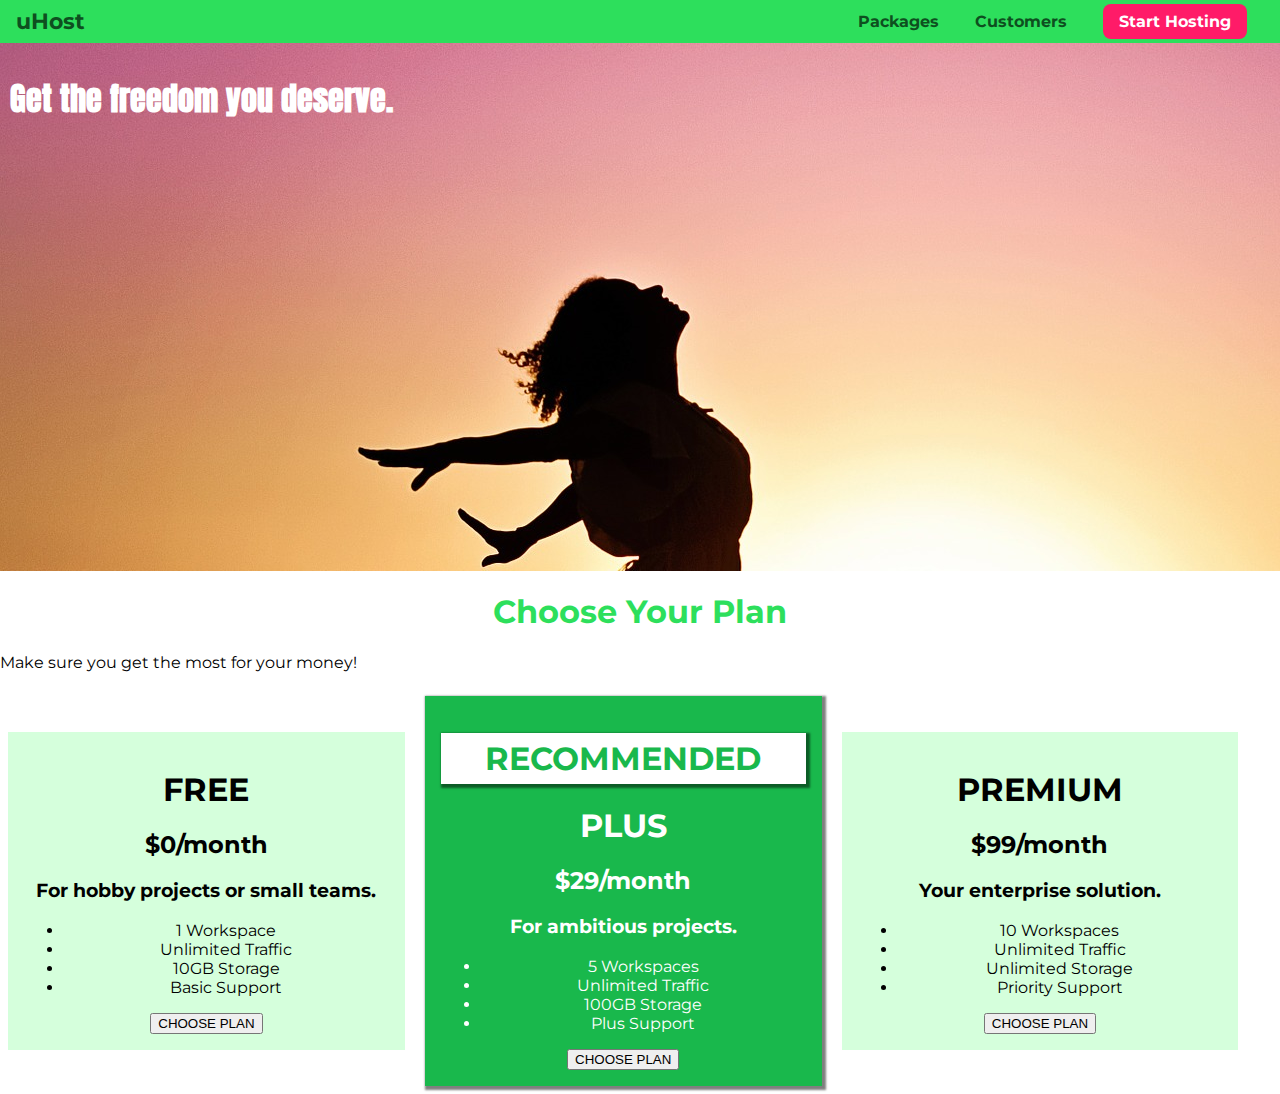
==== index.html @ 57143d35 "first upload" ====
<!DOCTYPE html>
<html lang="en">

<head>
    <meta charset="UTF-8">
    <meta http-equiv="X-UA-Compatible" content="ie=edge">
    <title>uHost</title>
    <link rel="shortcut icon" href="favicon.png">
    <link href="https://fonts.googleapis.com/css?family=Anton" rel="stylesheet">
    <link href="https://fonts.googleapis.com/css?family=Montserrat:400,700" rel="stylesheet">
    <link rel="stylesheet" href="main.css">
</head>

<body>
    <header class="main-header">
        <div>
            <a href="index.html" class="main-header__brand">
                uHost
            </a>
        </div>
        <nav class="main-nav">
            <ul class="main-nav__items">
                <li class="main-nav__item">
                    <a href="packages/index.html">Packages</a>
                </li>
                <li class="main-nav__item">
                    <a href="customers/index.html">Customers</a>
                </li>
                <li class="main-nav__item main-nav-item--cta">
                    <a href="start-hosting/index.html">Start Hosting</a>
                </li>
            </ul>
        </nav>
    </header>
    <main>
        <section id="product-overview">
            <h1>Get the freedom you deserve.</h1>
        </section>
        <section id="plans">
            <h1 class="section-title">Choose Your Plan</h1>
            <p>Make sure you get the most for your money!</p>
        </section>
        <div>
            <article class="plan">
                <h1>FREE</h1>
                <h2>$0/month</h2>
                <h3>For hobby projects or small teams.</h3>
                <ul>
                    <li>1 Workspace</li>
                    <li>Unlimited Traffic</li>
                    <li>10GB Storage</li>
                    <li>Basic Support</li>
                </ul>
                <div>
                    <button>CHOOSE PLAN</button>
                </div>
            </article>
            <article class="plan plan--highlighted">
                <h1 class="plan__annotation">RECOMMENDED</h1>
                <h1>PLUS</h1>
                <h2>$29/month</h2>
                <h3>For ambitious projects.</h3>
                <ul>
                    <li>5 Workspaces</li>
                    <li>Unlimited Traffic</li>
                    <li>100GB Storage</li>
                    <li>Plus Support</li>
                </ul>
                <div>
                    <button>CHOOSE PLAN</button>
                </div>
            </article>
            <article class="plan">
                <h1>PREMIUM</h1>
                <h2>$99/month</h2>
                <h3>Your enterprise solution.</h3>
                <ul>
                    <li>10 Workspaces</li>
                    <li>Unlimited Traffic</li>
                    <li>Unlimited Storage</li>
                    <li>Priority Support</li>
                </ul>
                <div>
                    <button>CHOOSE PLAN</button>
                </div>
            </article>
        </div>
    </main>
</body>

</html>
---- main.css ----
* {
    box-sizing: border-box;
}

body {
    font-family: 'Montserrat', sans-serif;
    margin: 0;
}

#product-overview {
    background: url(./freedom.jpg);
    width: 100%;
    height: 528px;
    padding: 10px;
    
}

.section-title {
    color: #2ddf5c;
}

#product-overview h1 {
    color: white;
    font-family: 'Anton', sans-serif;
}

/* h1 {
    font-family: sans-serif;
} */

.plan {
    background: #d5ffdc;
    text-align: center;
    display: inline-block;
    padding: 16px;
    margin: 8px;
    width: 31%;
    vertical-align: middle;
}

.plan--highlighted {
    background: #19b84c;
    color: white;
    box-shadow: 2px 2px 2px 2px rgba(0,0,0, .5)
}

.section-title {
    text-align: center;
}

.plan__annotation {
    background: white;
    color: #19b84c;
    padding: 6px;
    box-shadow: 2px 2px 2px 2px rgba(0,0,0, .5);
}


.main-header {
    width: 100%;
    background: #2ddf5c;
    padding: 8px 16px;
}

.main-header > div {
    display: inline-block;
    vertical-align: middle;
}

.main-header__brand {
    color: #0e4f1f;
    text-decoration: none;
    font-weight: bold;
    font-size: 22px;
}

.main-nav {
    display: inline-block;
    text-align: right;
    width: calc(100% - 74px);
    vertical-align: middle;
}

.main-nav__items {
    margin: 0;
    padding: 0;
    list-style: none;
}

.main-nav__item {
    display: inline-block;
    margin: 0px 16px;
}

.main-nav__item > a {
    text-decoration: none;
    color: #0e4f1f;
    font-weight: bold;
    padding: 3px 0;
}

.main-nav__item > a:hover,
.main-nav__item > a:active {
    color: white;
    border-bottom: 2px solid white
}

.main-nav-item--cta a {
    color: white;
    background: #ff1b68;
    padding: 8px 16px;
    border-radius: 8px;
}

.main-nav-item--cta a:hover,
.main-nav-item--cta a:active {
    color: #ff1b68;
    background: white;
    border: none;
}
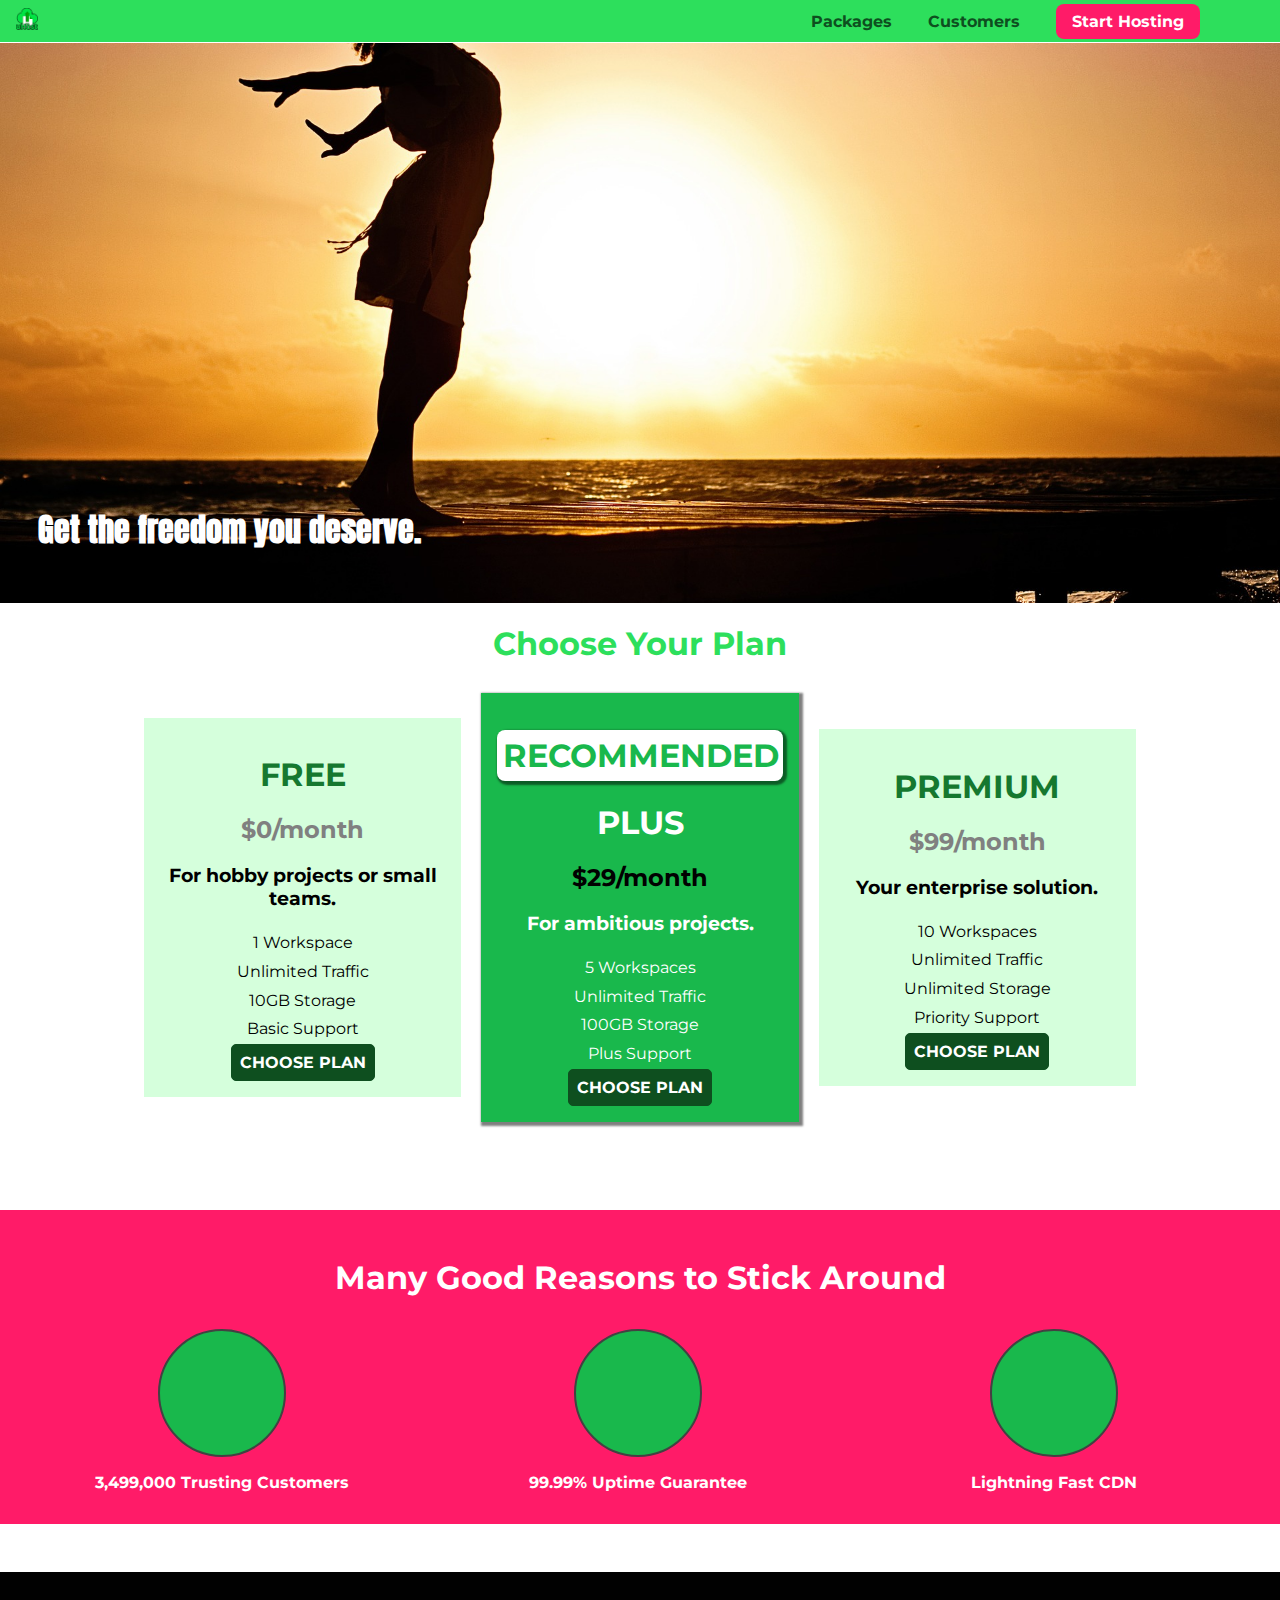
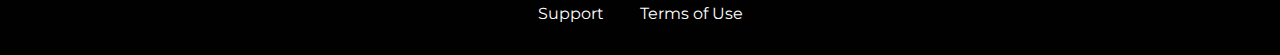
==== commit 0c354947: "packages page done" ====
--- a/index.html
+++ b/index.html
@@ -5,9 +5,10 @@
     <meta charset="UTF-8">
     <meta http-equiv="X-UA-Compatible" content="ie=edge">
     <title>uHost</title>
-    <link rel="shortcut icon" href="favicon.png">
+    <link rel="shortcut icon" href="./images/favicon.png">
     <link href="https://fonts.googleapis.com/css?family=Anton" rel="stylesheet">
     <link href="https://fonts.googleapis.com/css?family=Montserrat:400,700" rel="stylesheet">
+    <link rel="stylesheet" href="shared.css">
     <link rel="stylesheet" href="main.css">
 </head>
 
@@ -15,7 +16,7 @@
     <header class="main-header">
         <div>
             <a href="index.html" class="main-header__brand">
-                uHost
+                <img src="./images/uhost-icon.png" alt="uHost - Your favorite hosting company">
             </a>
         </div>
         <nav class="main-nav">
@@ -38,54 +39,89 @@
         </section>
         <section id="plans">
             <h1 class="section-title">Choose Your Plan</h1>
-            <p>Make sure you get the most for your money!</p>
+            <!-- <p>Make sure you get the most for your money!</p> -->
         </section>
-        <div>
+        <div class="plan__list">
             <article class="plan">
-                <h1>FREE</h1>
-                <h2>$0/month</h2>
+                <h1 class="plan__title">FREE</h1>
+                <h2 class="plan__price">$0/month</h2>
                 <h3>For hobby projects or small teams.</h3>
-                <ul>
+                <ul class="plan__features">
                     <li>1 Workspace</li>
                     <li>Unlimited Traffic</li>
                     <li>10GB Storage</li>
                     <li>Basic Support</li>
                 </ul>
                 <div>
-                    <button>CHOOSE PLAN</button>
+                    <button class="button">CHOOSE PLAN</button>
                 </div>
             </article>
             <article class="plan plan--highlighted">
                 <h1 class="plan__annotation">RECOMMENDED</h1>
-                <h1>PLUS</h1>
-                <h2>$29/month</h2>
+                <h1 class="plan__title">PLUS</h1>
+                <h2 class="plan__price">$29/month</h2>
                 <h3>For ambitious projects.</h3>
-                <ul>
+                <ul class="plan__features">
                     <li>5 Workspaces</li>
                     <li>Unlimited Traffic</li>
                     <li>100GB Storage</li>
                     <li>Plus Support</li>
                 </ul>
                 <div>
-                    <button>CHOOSE PLAN</button>
+                    <button class="button">CHOOSE PLAN</button>
                 </div>
             </article>
             <article class="plan">
-                <h1>PREMIUM</h1>
-                <h2>$99/month</h2>
+                <h1 class="plan__title">PREMIUM</h1>
+                <h2 class="plan__price">$99/month</h2>
                 <h3>Your enterprise solution.</h3>
-                <ul>
+                <ul class="plan__features">
                     <li>10 Workspaces</li>
                     <li>Unlimited Traffic</li>
                     <li>Unlimited Storage</li>
                     <li>Priority Support</li>
                 </ul>
                 <div>
-                    <button>CHOOSE PLAN</button>
+                    <button class="button">CHOOSE PLAN</button>
                 </div>
             </article>
         </div>
+        <section id="key-features">
+            <h1 class="section-title">Many Good Reasons to Stick Around</h1>
+            <ul class="features-list">
+                <li class="feature-item">
+                    <div class="key__image">
+
+                    </div>
+                    <p class="product-features">3,499,000 Trusting Customers</p>
+                </li>
+                <li class="feature-item">
+                    <div class="key__image">
+
+                    </div>
+                    <p class="product-features">99.99% Uptime Guarantee</p>
+                </li>
+                <li class="feature-item">
+                    <div class="key__image">
+
+                    </div>
+                    <p class="product-features">Lightning Fast CDN</p>
+                </li>
+            </ul>
+        </section>
     </main>
+    <footer class="main-footer">
+        <nav>
+            <ul class="main-footer__links">
+                <li class="main-footer__link">
+                    <a href="">Support</a>
+                </li>
+                <li class="main-footer__link">
+                    <a href="">Terms of Use</a>
+                </li>
+            </ul>
+        </nav>
+    </footer>
 </body>
 
 </html>--- a/shared.css
+++ b/shared.css
@@ -0,0 +1,130 @@
+* {
+    box-sizing: border-box;
+}
+
+body {
+    font-family: 'Montserrat', sans-serif;
+    margin: 0;
+}
+
+.main-header {
+    width: 100%;
+    position: fixed;
+    top: 0;
+    left: 0;
+    background: #2ddf5c;
+    padding: 8px 16px;
+    z-index: 2;
+}
+
+.main-header > div {
+    display: inline-block;
+    vertical-align: middle;
+}
+
+.main-header__brand {
+    /* color: #0e4f1f; */
+    /* text-decoration: none;
+    font-weight: bold;
+    font-size: 22px; */
+    display: inline-block;
+    height: 22px;
+}
+
+.main-header__brand img {
+    height: 100%;
+}
+
+.main-nav {
+    display: inline-block;
+    text-align: right;
+    width: calc(100% - 74px);
+    vertical-align: middle;
+}
+
+.main-nav__items {
+    margin: 0;
+    padding: 0;
+    list-style: none;
+}
+
+.main-nav__item {
+    display: inline-block;
+    margin: 0px 16px;
+}
+
+.main-nav__item > a {
+    text-decoration: none;
+    color: #0e4f1f;
+    font-weight: bold;
+    padding: 3px 0;
+}
+
+.main-nav__item > a:hover,
+.main-nav__item > a:active {
+    color: white;
+    border-bottom: 2px solid white
+}
+
+.main-nav-item--cta a {
+    color: white;
+    background: #ff1b68;
+    padding: 8px 16px;
+    border-radius: 8px;
+}
+
+.main-nav-item--cta a:hover,
+.main-nav-item--cta a:active {
+    color: #ff1b68;
+    background: white;
+    border: none;
+}
+
+.main-footer {
+    background: #010101;
+    padding: 32px;
+    margin-top: 48px;
+}
+
+.main-footer__links {
+    list-style: none;
+    margin: 0;
+    padding: 0;
+    text-align: center;
+}
+
+.main-footer__link {
+    display: inline-block;
+    margin: 0 16px;
+}
+
+.main-footer__link a {
+    color: white;
+    text-decoration: none;
+}
+
+.main-footer__link a:hover,
+.main-footer__link a:active {
+    color: #ccc;
+}
+
+.button {
+    background: #0e4f1f;
+    color: white;
+    font: inherit;
+    border: 1.5px solid #0e4f1f;
+    padding: 8px;
+    border-radius: 5px;
+    font-weight: bold;
+    cursor: pointer;
+}
+
+.button:hover,
+.button:active {
+    background: white;
+    color: #0e4f1f;
+}
+
+.button:focus {
+    outline: none;
+}--- a/main.css
+++ b/main.css
@@ -1,18 +1,11 @@
-* {
-    box-sizing: border-box;
-}
-
-body {
-    font-family: 'Montserrat', sans-serif;
-    margin: 0;
-}
 
 #product-overview {
-    background: url(./freedom.jpg);
+    background: url(./images/freedom.jpg) left 10% bottom 20%/cover no-repeat border-box;
     width: 100%;
-    height: 528px;
+    height: 560px;
     padding: 10px;
-    
+    margin-top: 43px;
+    position: relative;
 }
 
 .section-title {
@@ -22,6 +15,9 @@
 #product-overview h1 {
     color: white;
     font-family: 'Anton', sans-serif;
+    position: absolute;
+    bottom: 5%;
+    left: 3%;
 }
 
 /* h1 {
@@ -36,6 +32,12 @@
     margin: 8px;
     width: 31%;
     vertical-align: middle;
+}
+
+.plan__list {
+    width: 80%;
+    margin: auto;
+    text-align: center;
 }
 
 .plan--highlighted {
@@ -53,70 +55,66 @@
     color: #19b84c;
     padding: 6px;
     box-shadow: 2px 2px 2px 2px rgba(0,0,0, .5);
+    border-radius: 8px;
+}
+.plan__title{
+    color: #15782f;
+}
+
+.plan__price {
+    color: grey;
+}
+
+.plan--highlighted .plan__title {
+    color: #ffffff;
+}
+.plan--highlighted .plan__price {
+    color: #010101;
+}
+
+.plan__features {
+    list-style: none;
+    margin: 0;
+    padding: 0;
+    line-height: 1.8;
 }
 
 
-.main-header {
-    width: 100%;
-    background: #2ddf5c;
-    padding: 8px 16px;
+#key-features{
+    background: #ff1b68;
+    margin-top: 80px;
+    padding: 16px;
 }
 
-.main-header > div {
+#key-features > h1 {
+    color: white;
+    margin: 32px;
+}
+
+.features-list {
+    list-style: none;
+    margin: 0;
+    padding: 0;
+}
+
+.feature-item {
     display: inline-block;
+    width: 33%;
     vertical-align: middle;
 }
 
-.main-header__brand {
-    color: #0e4f1f;
-    text-decoration: none;
+.product-features {
+    text-align: center;
+    color: white;
     font-weight: bold;
-    font-size: 22px;
 }
 
-.main-nav {
-    display: inline-block;
-    text-align: right;
-    width: calc(100% - 74px);
-    vertical-align: middle;
+.key__image {
+    background: #19b84c;
+    width: 128px;
+    height: 128px;
+    border: 2px solid #424242;
+    border-radius: 50%;
+    margin: 0 auto;
 }
 
-.main-nav__items {
-    margin: 0;
-    padding: 0;
-    list-style: none;
-}
-
-.main-nav__item {
-    display: inline-block;
-    margin: 0px 16px;
-}
-
-.main-nav__item > a {
-    text-decoration: none;
-    color: #0e4f1f;
-    font-weight: bold;
-    padding: 3px 0;
-}
-
-.main-nav__item > a:hover,
-.main-nav__item > a:active {
-    color: white;
-    border-bottom: 2px solid white
-}
-
-.main-nav-item--cta a {
-    color: white;
-    background: #ff1b68;
-    padding: 8px 16px;
-    border-radius: 8px;
-}
-
-.main-nav-item--cta a:hover,
-.main-nav-item--cta a:active {
-    color: #ff1b68;
-    background: white;
-    border: none;
-}
-
-
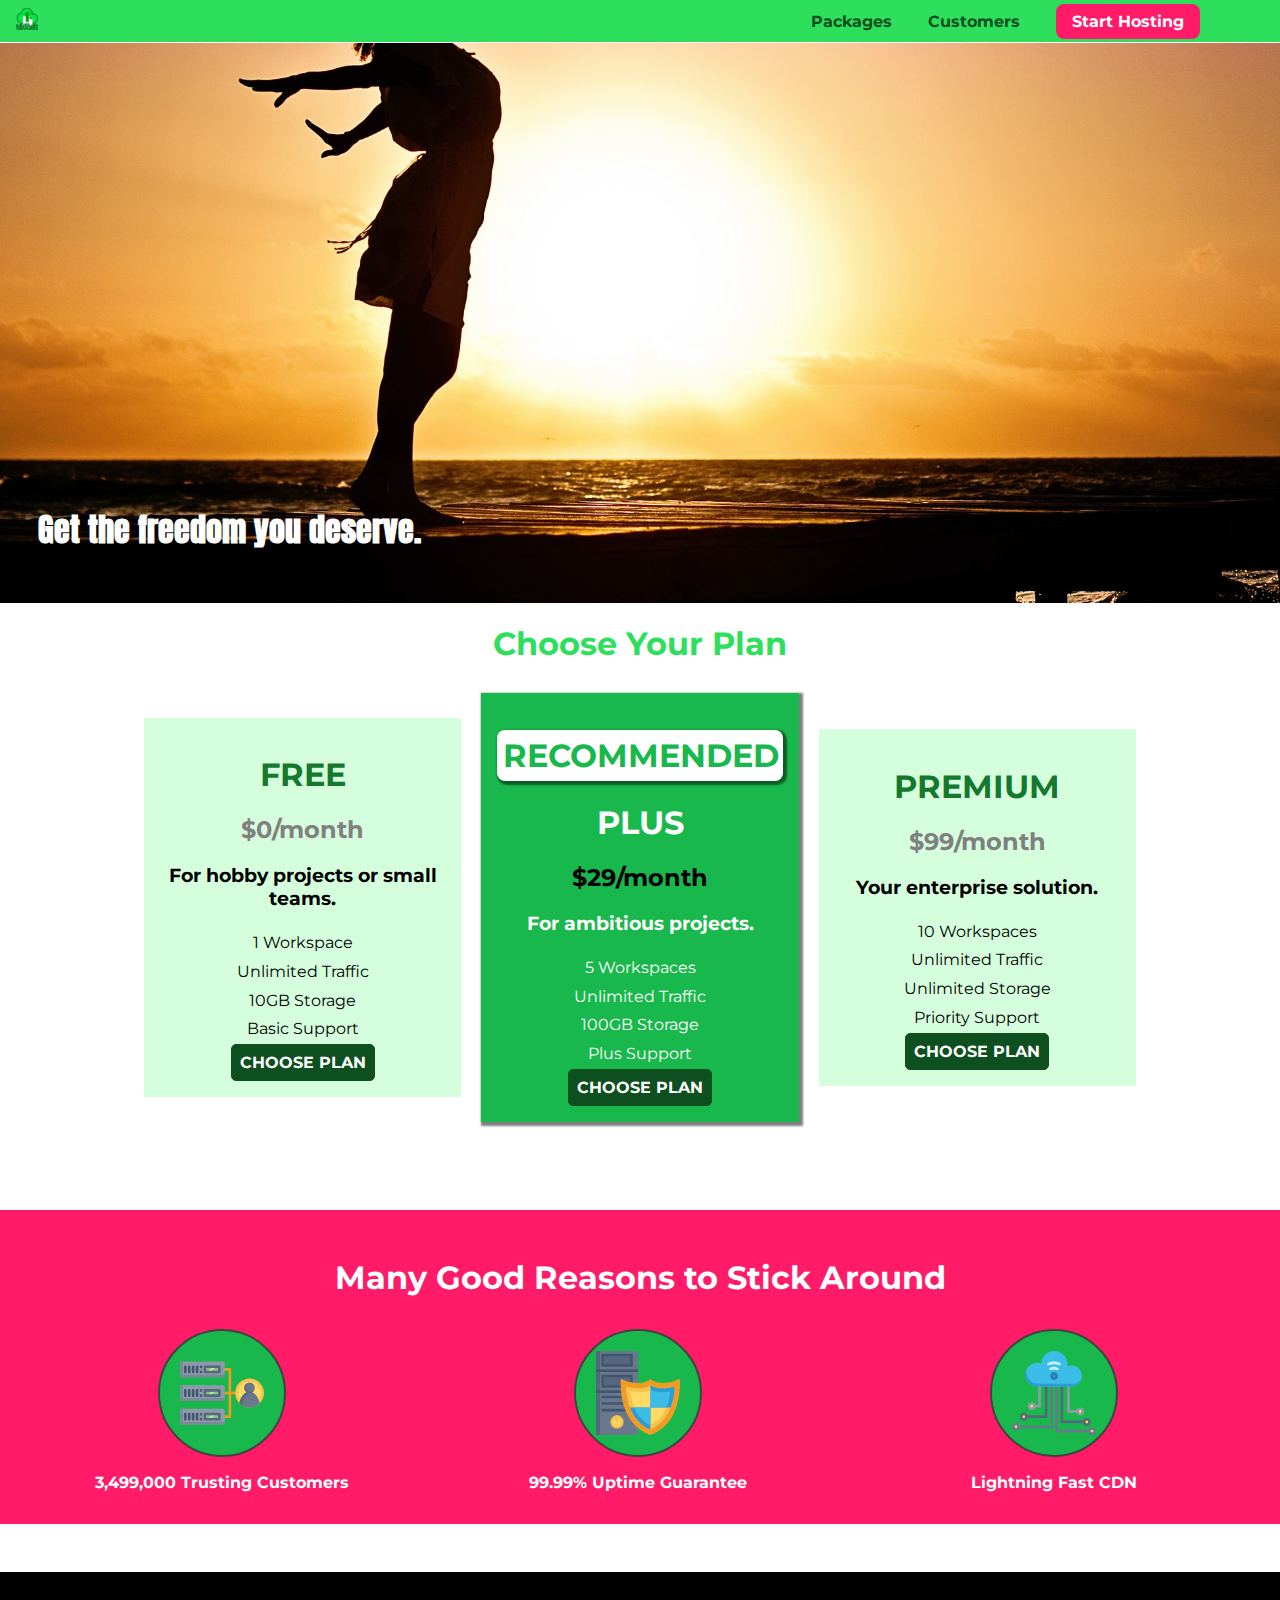
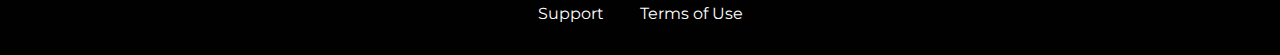
==== commit e5ea8f48: "adding in SVGs" ====
--- a/index.html
+++ b/index.html
@@ -22,10 +22,10 @@
         <nav class="main-nav">
             <ul class="main-nav__items">
                 <li class="main-nav__item">
-                    <a href="packages/index.html">Packages</a>
+                    <a href="./packages/index.html">Packages</a>
                 </li>
                 <li class="main-nav__item">
-                    <a href="customers/index.html">Customers</a>
+                    <a href="./customers/index 2.html">Customers</a>
                 </li>
                 <li class="main-nav__item main-nav-item--cta">
                     <a href="start-hosting/index.html">Start Hosting</a>
@@ -91,19 +91,184 @@
             <ul class="features-list">
                 <li class="feature-item">
                     <div class="key__image">
-
+                        <svg viewBox="0 0 512 512">
+                                <path style="fill:#F09B24;" d="M344,248h-32V112c0-4.418-3.582-8-8-8h-40c-4.418,0-8,3.582-8,8s3.582,8,8,8h32v128h-32  c-4.418,0-8,3.582-8,8s3.582,8,8,8h32v128h-32c-4.418,0-8,3.582-8,8s3.582,8,8,8h40c4.418,0,8-3.582,8-8V264h32c4.418,0,8-3.582,8-8  S348.418,248,344,248z"
+                                />
+                                <path style="fill:#8E9AA9;" d="M264,64H8c-4.418,0-8,3.582-8,8v80c0,4.418,3.582,8,8,8h256c4.418,0,8-3.582,8-8V72  C272,67.582,268.418,64,264,64z"
+                                />
+                                <path style="fill:#7C899B;" d="M24,144c-4.418,0-8-3.582-8-8V64H8c-4.418,0-8,3.582-8,8v80c0,4.418,3.582,8,8,8h256  c4.418,0,8-3.582,8-8v-8H24z"
+                                />
+                                <rect x="152" y="96" style="fill:#B8E3A8;" width="88" height="32" />
+                                <g>
+                                    <polygon style="fill:#7EC97D;" points="152,96 152,128 166,128 198,96  " />
+                                    <polygon style="fill:#7EC97D;" points="220,96 188,128 240,128 240,96  " />
+                                </g>
+                                <path style="fill:#56677E;" d="M240,136h-88c-4.418,0-8-3.582-8-8V96c0-4.418,3.582-8,8-8h88c4.418,0,8,3.582,8,8v32  C248,132.418,244.418,136,240,136z M160,120h72v-16h-72V120z"
+                                />
+                                <g>
+                                    <path style="fill:#435670;" d="M32,136c-4.418,0-8-3.582-8-8V96c0-4.418,3.582-8,8-8s8,3.582,8,8v32C40,132.418,36.418,136,32,136z   "
+                                    />
+                                    <path style="fill:#435670;" d="M56,136c-4.418,0-8-3.582-8-8V96c0-4.418,3.582-8,8-8s8,3.582,8,8v32C64,132.418,60.418,136,56,136z   "
+                                    />
+                                    <path style="fill:#435670;" d="M80,136c-4.418,0-8-3.582-8-8V96c0-4.418,3.582-8,8-8s8,3.582,8,8v32C88,132.418,84.418,136,80,136z   "
+                                    />
+                                    <path style="fill:#435670;" d="M104,136c-4.418,0-8-3.582-8-8V96c0-4.418,3.582-8,8-8s8,3.582,8,8v32   C112,132.418,108.418,136,104,136z"
+                                    />
+                                    <path style="fill:#435670;" d="M128,105c-4.418,0-8-3.582-8-8v-1c0-4.418,3.582-8,8-8s8,3.582,8,8v1   C136,101.418,132.418,105,128,105z"
+                                    />
+                                    <path style="fill:#435670;" d="M128,136c-4.418,0-8-3.582-8-8v-1c0-4.418,3.582-8,8-8s8,3.582,8,8v1   C136,132.418,132.418,136,128,136z"
+                                    />
+                                </g>
+                                <path style="fill:#8E9AA9;" d="M264,208H8c-4.418,0-8,3.582-8,8v80c0,4.418,3.582,8,8,8h256c4.418,0,8-3.582,8-8v-80  C272,211.582,268.418,208,264,208z"
+                                />
+                                <path style="fill:#7C899B;" d="M24,288c-4.418,0-8-3.582-8-8v-72H8c-4.418,0-8,3.582-8,8v80c0,4.418,3.582,8,8,8h256  c4.418,0,8-3.582,8-8v-8H24z"
+                                />
+                                <rect x="152" y="240" style="fill:#B8E3A8;" width="88" height="32" />
+                                <g>
+                                    <polygon style="fill:#7EC97D;" points="152,240 152,272 166,272 198,240  " />
+                                    <polygon style="fill:#7EC97D;" points="220,240 188,272 240,272 240,240  " />
+                                </g>
+                                <path style="fill:#56677E;" d="M240,280h-88c-4.418,0-8-3.582-8-8v-32c0-4.418,3.582-8,8-8h88c4.418,0,8,3.582,8,8v32  C248,276.418,244.418,280,240,280z M160,264h72v-16h-72V264z"
+                                />
+                                <g>
+                                    <path style="fill:#435670;" d="M32,280c-4.418,0-8-3.582-8-8v-32c0-4.418,3.582-8,8-8s8,3.582,8,8v32C40,276.418,36.418,280,32,280   z"
+                                    />
+                                    <path style="fill:#435670;" d="M56,280c-4.418,0-8-3.582-8-8v-32c0-4.418,3.582-8,8-8s8,3.582,8,8v32C64,276.418,60.418,280,56,280   z"
+                                    />
+                                    <path style="fill:#435670;" d="M80,280c-4.418,0-8-3.582-8-8v-32c0-4.418,3.582-8,8-8s8,3.582,8,8v32C88,276.418,84.418,280,80,280   z"
+                                    />
+                                    <path style="fill:#435670;" d="M104,280c-4.418,0-8-3.582-8-8v-32c0-4.418,3.582-8,8-8s8,3.582,8,8v32   C112,276.418,108.418,280,104,280z"
+                                    />
+                                    <path style="fill:#435670;" d="M128,249c-4.418,0-8-3.582-8-8v-1c0-4.418,3.582-8,8-8s8,3.582,8,8v1   C136,245.418,132.418,249,128,249z"
+                                    />
+                                    <path style="fill:#435670;" d="M128,280c-4.418,0-8-3.582-8-8v-1c0-4.418,3.582-8,8-8s8,3.582,8,8v1   C136,276.418,132.418,280,128,280z"
+                                    />
+                                </g>
+                                <path style="fill:#8E9AA9;" d="M264,352H8c-4.418,0-8,3.582-8,8v80c0,4.418,3.582,8,8,8h256c4.418,0,8-3.582,8-8v-80  C272,355.582,268.418,352,264,352z"
+                                />
+                                <path style="fill:#7C899B;" d="M24,432c-4.418,0-8-3.582-8-8v-72H8c-4.418,0-8,3.582-8,8v80c0,4.418,3.582,8,8,8h256  c4.418,0,8-3.582,8-8v-8H24z"
+                                />
+                                <rect x="152" y="384" style="fill:#B8E3A8;" width="88" height="32" />
+                                <g>
+                                    <polygon style="fill:#7EC97D;" points="152,384 152,416 166,416 198,384  " />
+                                    <polygon style="fill:#7EC97D;" points="220,384 188,416 240,416 240,384  " />
+                                </g>
+                                <path style="fill:#56677E;" d="M240,424h-88c-4.418,0-8-3.582-8-8v-32c0-4.418,3.582-8,8-8h88c4.418,0,8,3.582,8,8v32  C248,420.418,244.418,424,240,424z M160,408h72v-16h-72V408z"
+                                />
+                                <g>
+                                    <path style="fill:#435670;" d="M32,424c-4.418,0-8-3.582-8-8v-32c0-4.418,3.582-8,8-8s8,3.582,8,8v32C40,420.418,36.418,424,32,424   z"
+                                    />
+                                    <path style="fill:#435670;" d="M56,424c-4.418,0-8-3.582-8-8v-32c0-4.418,3.582-8,8-8s8,3.582,8,8v32C64,420.418,60.418,424,56,424   z"
+                                    />
+                                    <path style="fill:#435670;" d="M80,424c-4.418,0-8-3.582-8-8v-32c0-4.418,3.582-8,8-8s8,3.582,8,8v32C88,420.418,84.418,424,80,424   z"
+                                    />
+                                    <path style="fill:#435670;" d="M104,424c-4.418,0-8-3.582-8-8v-32c0-4.418,3.582-8,8-8s8,3.582,8,8v32   C112,420.418,108.418,424,104,424z"
+                                    />
+                                    <path style="fill:#435670;" d="M128,393c-4.418,0-8-3.582-8-8v-1c0-4.418,3.582-8,8-8s8,3.582,8,8v1   C136,389.418,132.418,393,128,393z"
+                                    />
+                                    <path style="fill:#435670;" d="M128,424c-4.418,0-8-3.582-8-8v-1c0-4.418,3.582-8,8-8s8,3.582,8,8v1   C136,420.418,132.418,424,128,424z"
+                                    />
+                                </g>
+                                <path style="fill:#F7C14D;" d="M424,168c-48.523,0-88,39.477-88,88s39.477,88,88,88s88-39.477,88-88S472.523,168,424,168z" />
+                                <path style="fill:#FFDB66;" d="M424,184c-39.701,0-72,32.299-72,72s32.299,72,72,72s72-32.299,72-72S463.701,184,424,184z" />
+                                <path style="fill:#69788D;" d="M484.893,314.16C476.393,274.588,451.922,248,424,248s-52.393,26.588-60.893,66.16  c-0.605,2.82,0.354,5.749,2.511,7.664C381.731,336.124,402.465,344,424,344s42.269-7.876,58.381-22.176  C484.539,319.909,485.498,316.98,484.893,314.16z"
+                                />
+                                <path style="fill:#56677E;" d="M434.053,249.171C430.768,248.403,427.411,248,424,248c-27.922,0-52.393,26.588-60.893,66.16  c-0.605,2.82,0.354,5.749,2.511,7.664c3.383,3.002,6.979,5.703,10.734,8.125C384.904,286.243,407.373,255.378,434.053,249.171z"
+                                />
+                                <path style="fill:#69788D;" d="M424,192c-17.645,0-32,14.355-32,32s14.355,32,32,32s32-14.355,32-32S441.645,192,424,192z" />
+                                <path style="fill:#56677E;" d="M432,248c-17.645,0-32-14.355-32-32c0-6.783,2.128-13.076,5.742-18.258  C397.444,203.53,392,213.138,392,224c0,17.645,14.355,32,32,32c10.862,0,20.471-5.444,26.258-13.742  C445.076,245.872,438.783,248,432,248z"
+                                />
+    
+                        </svg>
                     </div>
                     <p class="product-features">3,499,000 Trusting Customers</p>
                 </li>
                 <li class="feature-item">
                     <div class="key__image">
-
+                        <svg viewBox="0 0 512 512">
+                                <path style="fill:#69788D;" d="M248,0H8C3.582,0,0,3.582,0,8v496c0,4.418,3.582,8,8,8h240c4.418,0,8-3.582,8-8V8  C256,3.582,252.418,0,248,0z"
+                                />
+                                <path style="fill:#56677E;" d="M24,504V8c0-4.418,3.582-8,8-8H8C3.582,0,0,3.582,0,8v496c0,4.418,3.582,8,8,8h24  C27.582,512,24,508.418,24,504z"
+                                />
+                                <g>
+                                    <rect x="0" y="112" style="fill:#435670;" width="256" height="16" />
+                                    <rect x="0" y="240" style="fill:#435670;" width="256" height="16" />
+                                </g>
+                                <path style="fill:#F7C14D;" d="M128,392c-22.056,0-40,17.944-40,40s17.944,40,40,40s40-17.944,40-40S150.056,392,128,392z" />
+                                <path style="fill:#FFDB66;" d="M128,408c-13.233,0-24,10.767-24,24s10.767,24,24,24s24-10.767,24-24S141.233,408,128,408z" />
+                                <path style="fill:#F7C14D;" d="M128,392c-2.739,0-5.414,0.278-8,0.805V424c0,4.418,3.582,8,8,8c4.418,0,8-3.582,8-8v-31.195  C133.414,392.278,130.739,392,128,392z"
+                                />
+                                <g>
+                                    <path style="fill:#435670;" d="M216,288H40c-4.418,0-8-3.582-8-8s3.582-8,8-8h176c4.418,0,8,3.582,8,8S220.418,288,216,288z"
+                                    />
+                                    <path style="fill:#435670;" d="M216,328H40c-4.418,0-8-3.582-8-8s3.582-8,8-8h176c4.418,0,8,3.582,8,8S220.418,328,216,328z"
+                                    />
+                                    <path style="fill:#435670;" d="M216,368H40c-4.418,0-8-3.582-8-8s3.582-8,8-8h176c4.418,0,8,3.582,8,8S220.418,368,216,368z"
+                                    />
+                                    <path style="fill:#435670;" d="M216,16H40c-4.418,0-8,3.582-8,8v64c0,4.418,3.582,8,8,8h176c4.418,0,8-3.582,8-8V24   C224,19.582,220.418,16,216,16z"
+                                    />
+                                </g>
+                                <rect x="48" y="32" style="fill:#56677E;" width="160" height="48" />
+                                <path style="fill:#435670;" d="M216,144H40c-4.418,0-8,3.582-8,8v64c0,4.418,3.582,8,8,8h176c4.418,0,8-3.582,8-8v-64  C224,147.582,220.418,144,216,144z"
+                                />
+                                <rect x="48" y="160" style="fill:#56677E;" width="160" height="48" />
+                                <path style="fill:#F09B24;" d="M511.747,180.237c-0.194-6.537-8.107-10.107-13.135-5.894c-5.6,4.693-42.904,21.282-98.514,21.282  c-33.45,0-64.625-20.999-64.929-21.206c-2.9-1.991-6.764-1.85-9.512,0.346c-2.677,2.135-27.201,20.86-63.793,20.86  c-55.607,0-92.914-16.589-98.515-21.282c-5.028-4.211-12.941-0.645-13.135,5.894c-1.634,54.834,4.655,105.941,18.693,151.903  c12.096,39.604,29.759,74.047,52.497,102.373c27.538,34.304,62.743,59.882,104.66,76.045c3.069,1.918,6.757,1.921,9.83,0  c41.917-16.163,77.122-41.741,104.66-76.045c22.738-28.326,40.401-62.77,52.497-102.373  C507.092,286.179,513.381,235.071,511.747,180.237z"
+                                />
+                                <path style="fill:#F7C14D;" d="M476.21,221.226c-1.953-1.631-4.568-2.235-7.036-1.628c-21.686,5.327-44.926,8.028-69.075,8.028  c-25.926,0-49.633-8.975-64.955-16.504c-2.307-1.134-5.016-1.091-7.284,0.116c-14.059,7.477-36.919,16.388-65.994,16.388  c-24.153,0-47.394-2.701-69.075-8.028c-5.155-1.268-10.221,2.966-9.894,8.261c2.077,33.693,7.668,65.635,16.616,94.935  c22.774,74.565,66.139,126.334,128.888,153.868c2.032,0.891,4.397,0.891,6.43,0c61.777-27.107,104.716-78.876,127.62-153.868  c8.948-29.3,14.539-61.241,16.616-94.935C479.224,225.319,478.163,222.856,476.21,221.226z"
+                                />
+                                <path style="fill:#FFDB66;" d="M331.609,451.727c-52.604-25.289-89.304-70.987-109.144-135.944  c-6.532-21.39-11.162-44.336-13.82-68.447c17.133,2.852,34.952,4.291,53.22,4.291c29.394,0,53.376-7.793,69.978-15.561  c17.44,7.736,41.656,15.561,68.256,15.561c18.267,0,36.085-1.439,53.219-4.291c-2.659,24.112-7.288,47.06-13.82,68.448  C419.545,381.108,383.27,426.805,331.609,451.727z"
+                                />
+                                <g>
+                                    <path style="fill:#2C9DD4;" d="M479.066,227.858c0.157-2.539-0.903-5.002-2.856-6.633s-4.568-2.235-7.036-1.628   c-21.686,5.327-44.926,8.028-69.075,8.028c-25.926,0-49.633-8.975-64.955-16.504c-1.057-0.52-2.2-0.78-3.345-0.806l-0.072,133.351   h123.601c2.556-6.746,4.933-13.702,7.123-20.874C471.398,293.493,476.989,261.552,479.066,227.858z"
+                                    />
+                                    <path style="fill:#2C9DD4;" d="M206.658,343.667c24.153,63.42,65.028,108.108,121.743,132.995c1.031,0.452,2.147,0.673,3.263,0.666   l0.063-133.661H206.658z"
+                                    />
+                                </g>
+                                <g>
+                                    <path style="fill:#3CBDE8;" d="M439.497,315.783c6.532-21.389,11.161-44.336,13.82-68.448c-17.134,2.852-34.952,4.291-53.219,4.291   c-26.6,0-50.815-7.824-68.256-15.561l-0.116,107.601h97.758C433.179,334.807,436.524,325.518,439.497,315.783z"
+                                    />
+                                    <path style="fill:#3CBDE8;" d="M232.523,343.667c21.144,50.298,54.363,86.56,99.087,108.06l0.117-108.06H232.523z" />
+                                </g>
+                        </svg>
                     </div>
                     <p class="product-features">99.99% Uptime Guarantee</p>
                 </li>
                 <li class="feature-item">
                     <div class="key__image">
-
+                        <svg viewBox="0 0 512 512">
+                                <path style="fill:#8E9AA9;" d="M168,200c-4.418,0-8,3.582-8,8v120h-17.376c-3.302-9.311-12.194-16-22.624-16  c-13.234,0-24,10.767-24,24s10.766,24,24,24c10.429,0,19.321-6.689,22.624-16H168c4.418,0,8-3.582,8-8V208  C176,203.582,172.418,200,168,200z"
+                                />
+                                <path style="fill:#FFDB66;" d="M120,328c-4.411,0-8,3.589-8,8s3.589,8,8,8s8-3.589,8-8S124.411,328,120,328z" />
+                                <path style="fill:#56677E;" d="M208,200c-4.418,0-8,3.582-8,8v184H94.624C91.322,382.689,82.43,376,72,376  c-13.234,0-24,10.767-24,24s10.766,24,24,24c10.429,0,19.321-6.689,22.624-16H208c4.418,0,8-3.582,8-8V208  C216,203.582,212.418,200,208,200z"
+                                />
+                                <path style="fill:#FFDB66;" d="M72,392c-4.411,0-8,3.589-8,8s3.589,8,8,8s8-3.589,8-8S76.411,392,72,392z" />
+                                <path style="fill:#69788D;" d="M240,208c-4.418,0-8,3.582-8,8v239H47.24c-2.671-10.34-12.078-18-23.24-18c-13.234,0-24,10.767-24,24  s10.766,24,24,24c9.666,0,18.009-5.747,21.809-14H240c4.418,0,8-3.582,8-8V216C248,211.582,244.418,208,240,208z"
+                                />
+                                <path style="fill:#FFDB66;" d="M24,453c-4.411,0-8,3.589-8,8s3.589,8,8,8s8-3.589,8-8S28.411,453,24,453z" />
+                                <path style="fill:#69788D;" d="M488,464c-10.429,0-19.321,6.689-22.624,16H280V208c0-4.418-3.582-8-8-8s-8,3.582-8,8v280  c0,4.418,3.582,8,8,8h193.376c3.302,9.311,12.194,16,22.624,16c13.234,0,24-10.767,24-24S501.234,464,488,464z"
+                                />
+                                <path style="fill:#FFDB66;" d="M488,480c-4.411,0-8,3.589-8,8s3.589,8,8,8s8-3.589,8-8S492.411,480,488,480z" />
+                                <path style="fill:#56677E;" d="M456,408c-10.429,0-19.321,6.689-22.624,16H312V208c0-4.418-3.582-8-8-8s-8,3.582-8,8v224  c0,4.418,3.582,8,8,8h129.376c3.302,9.311,12.194,16,22.624,16c13.234,0,24-10.767,24-24S469.234,408,456,408z"
+                                />
+                                <path style="fill:#FFDB66;" d="M456,424c-4.411,0-8,3.589-8,8s3.589,8,8,8s8-3.589,8-8S460.411,424,456,424z" />
+                                <path style="fill:#8E9AA9;" d="M416,344c-10.429,0-19.321,6.689-22.624,16H352V208c0-4.418-3.582-8-8-8s-8,3.582-8,8v160  c0,4.418,3.582,8,8,8h49.376c3.302,9.311,12.194,16,22.624,16c13.234,0,24-10.767,24-24S429.234,344,416,344z"
+                                />
+                                <path style="fill:#FFDB66;" d="M416,360c-4.411,0-8,3.589-8,8s3.589,8,8,8s8-3.589,8-8S420.411,360,416,360z" />
+                                <path style="fill:#3CBDE8;" d="M362,88c-8.741,0-17.231,1.751-25.06,5.085C337.646,88.797,338,84.43,338,80  c0-44.112-35.888-80-80-80c-42.823,0-77.895,33.816-79.909,76.149C170.393,73.415,162.244,72,154,72c-39.701,0-72,32.299-72,72  s32.299,72,72,72h208c35.29,0,64-28.71,64-64S397.29,88,362,88z"
+                                />
+                                <path style="fill:#2C9DD4;" d="M368,200H160c-39.701,0-72-32.299-72-72c0-5.863,0.721-11.559,2.05-17.019  C84.918,120.88,82,132.102,82,144c0,39.701,32.299,72,72,72h208c30.389,0,55.88-21.296,62.379-49.743  C413.565,186.327,392.352,200,368,200z"
+                                />
+                                <path style="fill:#2A7DB5;" d="M256,128c-13.234,0-24,10.767-24,24s10.766,24,24,24c13.233,0,24-10.767,24-24S269.233,128,256,128z"
+                                />
+                                <path style="fill:#2C9DD4;" d="M256,144c-4.411,0-8,3.589-8,8s3.589,8,8,8c4.411,0,8-3.589,8-8S260.411,144,256,144z" />
+                                <g>
+                                    <path style="fill:#C5F1FA;" d="M221.755,87.695c-2.994,0-5.864-1.688-7.233-4.572c-1.894-3.991-0.194-8.763,3.798-10.657   C230.157,66.849,242.834,64,256,64c13.166,0,25.844,2.849,37.68,8.466c3.992,1.895,5.692,6.666,3.798,10.657   s-6.666,5.692-10.657,3.798C277.144,82.328,266.774,80,256,80c-10.774,0-21.144,2.328-30.821,6.921   C224.072,87.446,222.904,87.695,221.755,87.695z"
+                                    />
+                                    <path style="fill:#C5F1FA;" d="M276.545,116.618c-1.148,0-2.316-0.249-3.424-0.774C267.745,113.293,261.985,112,256,112   c-5.985,0-11.745,1.293-17.121,3.844c-3.991,1.895-8.763,0.192-10.657-3.798c-1.894-3.992-0.193-8.764,3.798-10.657   C239.557,97.813,247.625,96,256,96c8.376,0,16.444,1.813,23.98,5.389c3.991,1.894,5.692,6.665,3.798,10.657   C282.41,114.93,279.539,116.618,276.545,116.618z"
+                                    />
+                                </g>
+    
+                        </svg>
                     </div>
                     <p class="product-features">Lightning Fast CDN</p>
                 </li>
--- a/shared.css
+++ b/shared.css
@@ -23,10 +23,6 @@
 }
 
 .main-header__brand {
-    /* color: #0e4f1f; */
-    /* text-decoration: none;
-    font-weight: bold;
-    font-size: 22px; */
     display: inline-block;
     height: 22px;
 }
--- a/main.css
+++ b/main.css
@@ -91,6 +91,8 @@
     margin: 32px;
 }
 
+
+
 .features-list {
     list-style: none;
     margin: 0;
@@ -116,5 +118,6 @@
     border: 2px solid #424242;
     border-radius: 50%;
     margin: 0 auto;
+    padding: 20px;
 }
 
